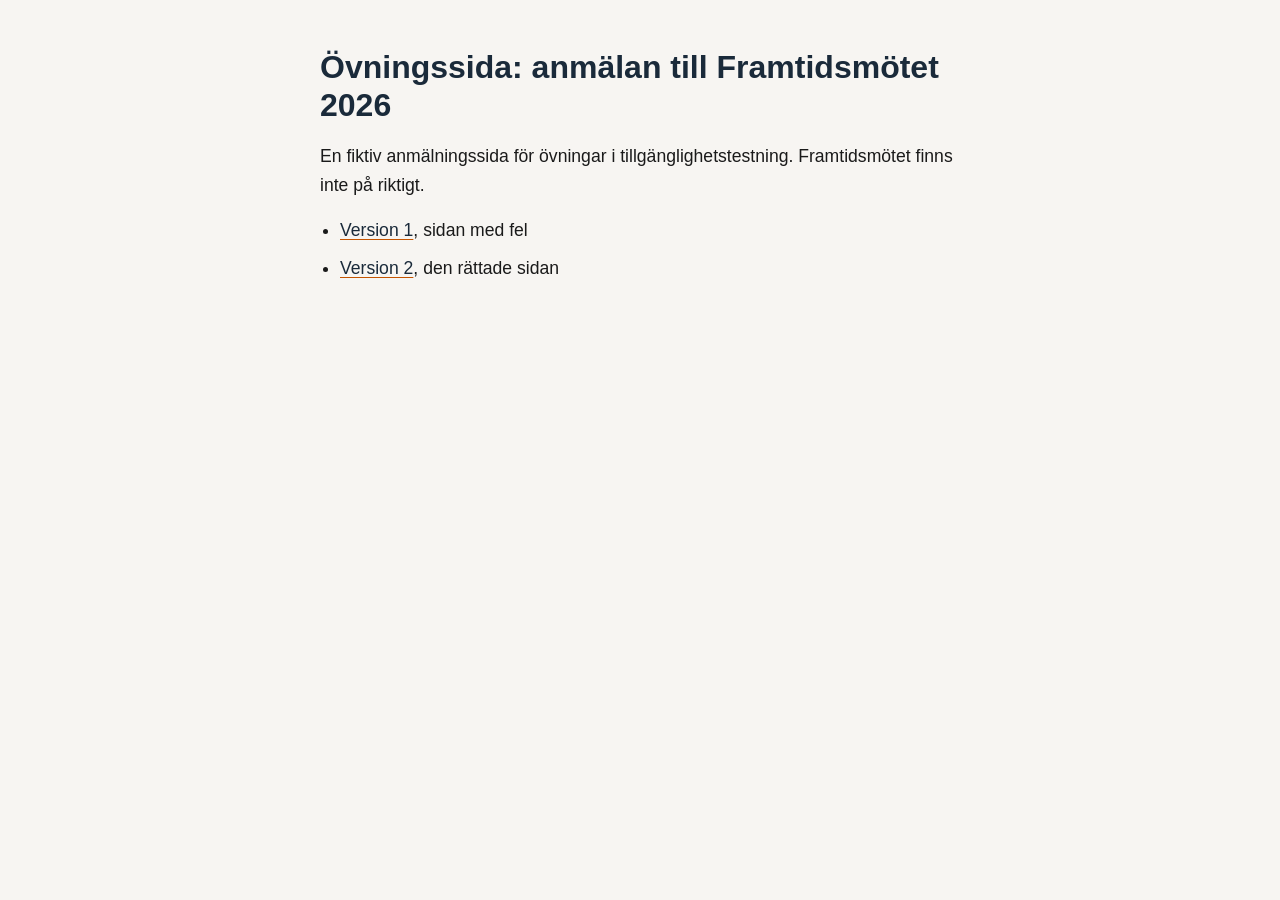
==== index.html @ c309cd4c "Övningssida för tillgänglighetstestning: version 1 och 2 Co-Authored-By: Claude Opus 5.5 <noreply@an" ====
<!doctype html>
<html lang="sv">
<head>
<meta charset="utf-8">
<meta name="viewport" content="width=device-width, initial-scale=1">
<title>Övningssida: anmälan till Framtidsmötet 2026</title>
<style>
body{margin:0;font:1.1rem/1.6 -apple-system,BlinkMacSystemFont,"Segoe UI",Roboto,sans-serif;color:#1a1a1a;background:#f7f5f2}
main{max-width:40rem;margin:0 auto;padding:3rem 1.25rem}
h1{font-size:2rem;line-height:1.2;color:#1a2a3a;margin:0 0 1rem}
ul{padding-left:1.25rem}
li{margin:.6rem 0}
a{color:#1a2a3a;text-decoration-color:#c45400;text-underline-offset:3px}
a:focus-visible{outline:3px solid #1a2a3a;outline-offset:3px}
</style>
</head>
<body>
<main>
<h1>Övningssida: anmälan till Framtidsmötet 2026</h1>
<p>En fiktiv anmälningssida för övningar i tillgänglighetstestning. Framtidsmötet finns inte på riktigt.</p>
<ul>
<li><a href="version-1.html">Version 1</a>, sidan med fel</li>
<li><a href="version-2.html">Version 2</a>, den rättade sidan</li>
</ul>
</main>
</body>
</html>
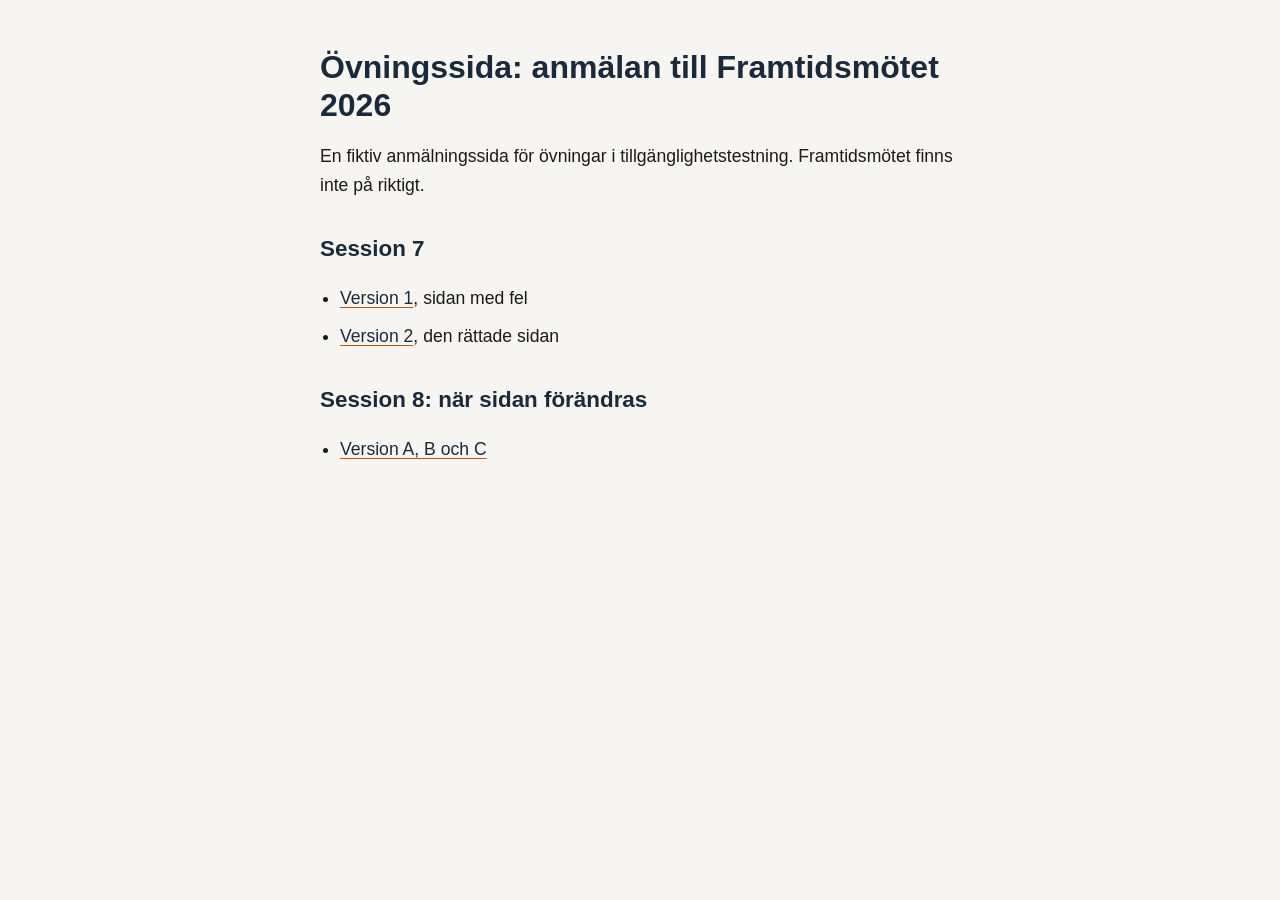
==== commit 7c73b4ce: "Session 8: tre versioner av anmälningssidan med följdfråga, platskontroll och bekräftelse Co-Authore" ====
--- a/index.html
+++ b/index.html
@@ -9,6 +9,7 @@
 main{max-width:40rem;margin:0 auto;padding:3rem 1.25rem}
 h1{font-size:2rem;line-height:1.2;color:#1a2a3a;margin:0 0 1rem}
 ul{padding-left:1.25rem}
+h2{font-size:1.4rem;color:#1a2a3a;margin:2rem 0 .5rem}
 li{margin:.6rem 0}
 a{color:#1a2a3a;text-decoration-color:#c45400;text-underline-offset:3px}
 a:focus-visible{outline:3px solid #1a2a3a;outline-offset:3px}
@@ -18,10 +19,15 @@
 <main>
 <h1>Övningssida: anmälan till Framtidsmötet 2026</h1>
 <p>En fiktiv anmälningssida för övningar i tillgänglighetstestning. Framtidsmötet finns inte på riktigt.</p>
+<h2>Session 7</h2>
 <ul>
 <li><a href="version-1.html">Version 1</a>, sidan med fel</li>
 <li><a href="version-2.html">Version 2</a>, den rättade sidan</li>
 </ul>
+<h2>Session 8: när sidan förändras</h2>
+<ul>
+<li><a href="session-8/">Version A, B och C</a></li>
+</ul>
 </main>
 </body>
 </html>
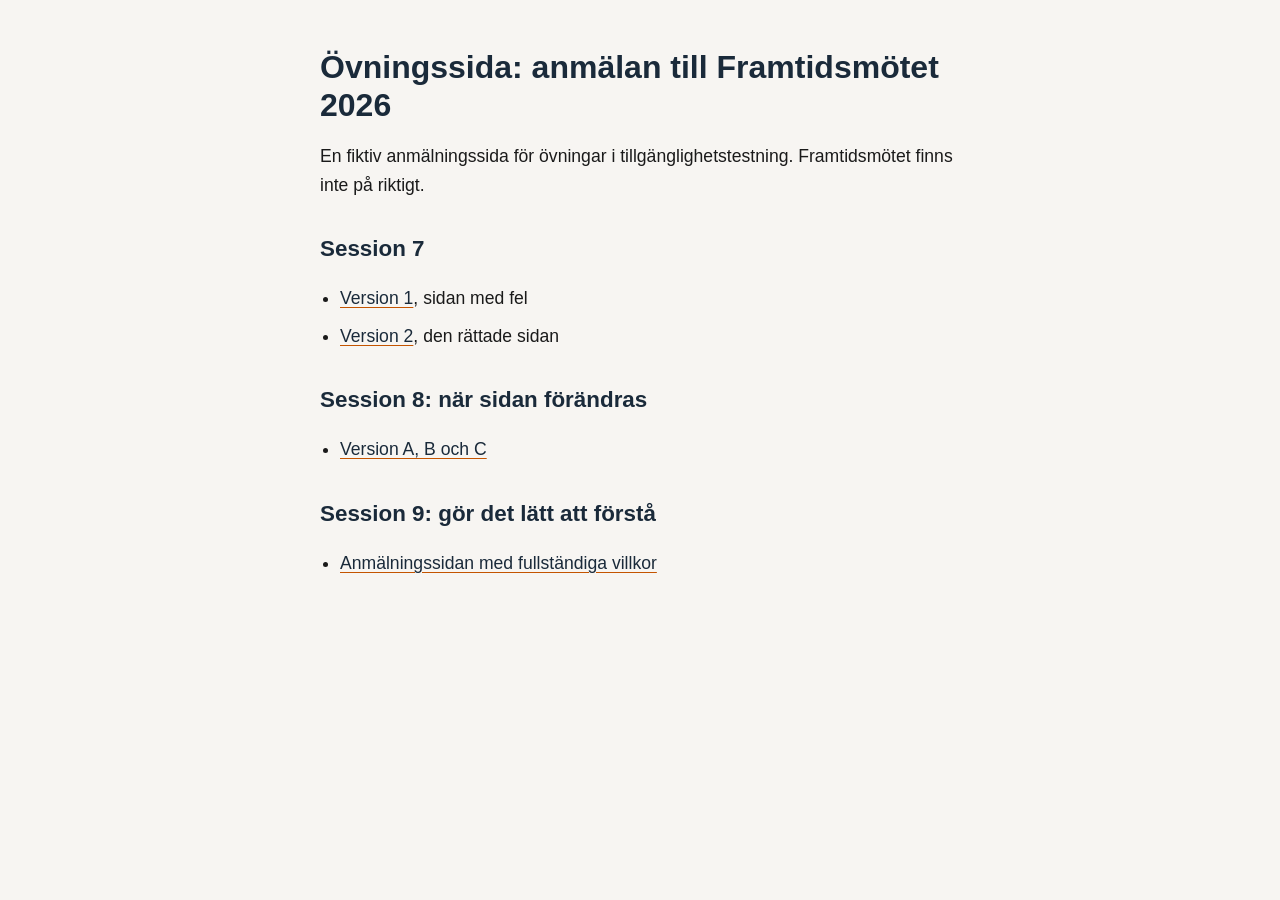
==== commit a53cb072: "Session 9: anmälningssidan med fullständiga villkor Co-Authored-By: Claude Opus 5.5 <noreply@anthrop" ====
--- a/index.html
+++ b/index.html
@@ -28,6 +28,10 @@
 <ul>
 <li><a href="session-8/">Version A, B och C</a></li>
 </ul>
+<h2>Session 9: gör det lätt att förstå</h2>
+<ul>
+<li><a href="session-9/">Anmälningssidan med fullständiga villkor</a></li>
+</ul>
 </main>
 </body>
 </html>
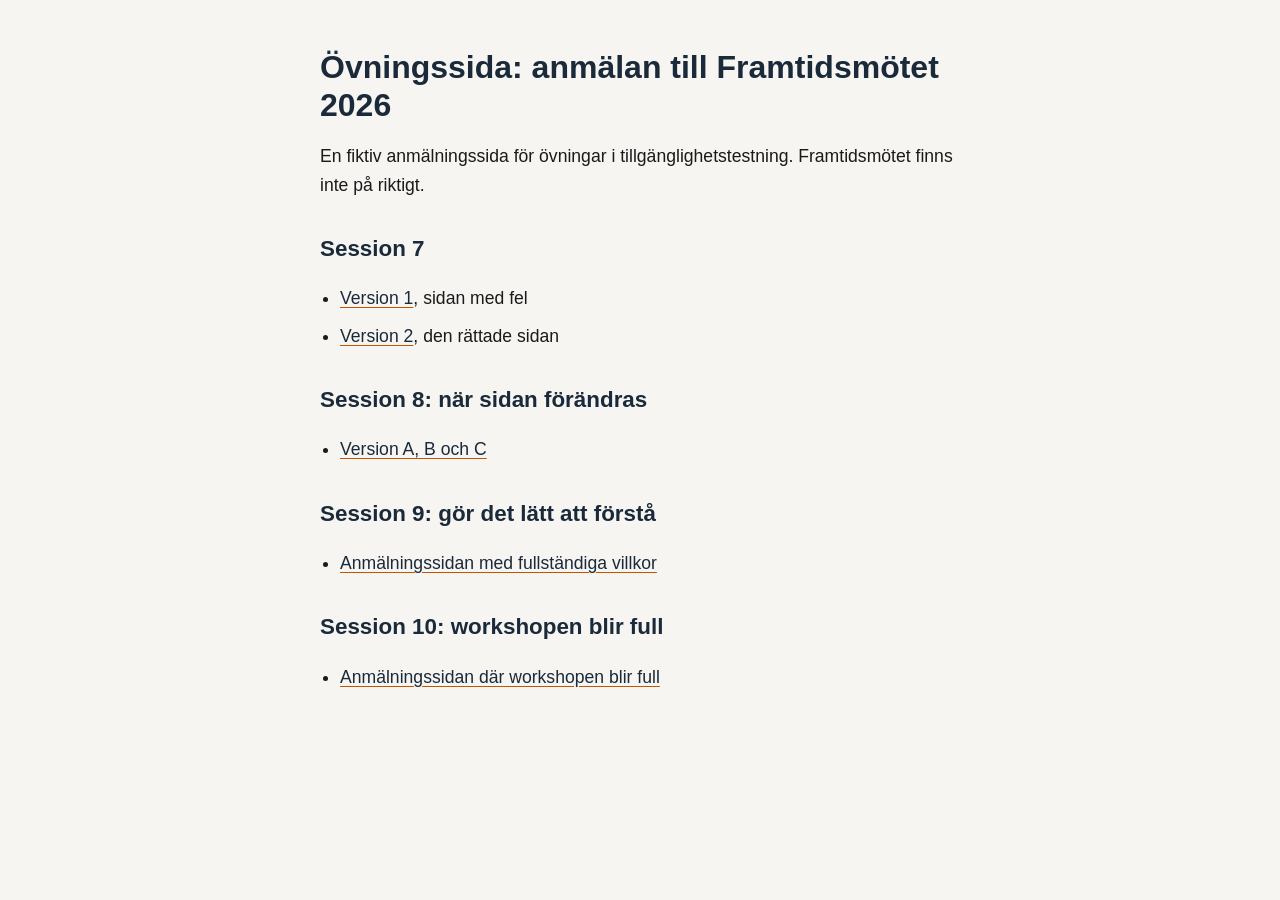
==== commit ed0b1ffe: "Session 10: anmälningssidan där workshopen blir full Co-Authored-By: Claude Opus 5.5 <noreply@anthro" ====
--- a/index.html
+++ b/index.html
@@ -32,6 +32,10 @@
 <ul>
 <li><a href="session-9/">Anmälningssidan med fullständiga villkor</a></li>
 </ul>
+<h2>Session 10: workshopen blir full</h2>
+<ul>
+<li><a href="session-10/">Anmälningssidan där workshopen blir full</a></li>
+</ul>
 </main>
 </body>
 </html>
